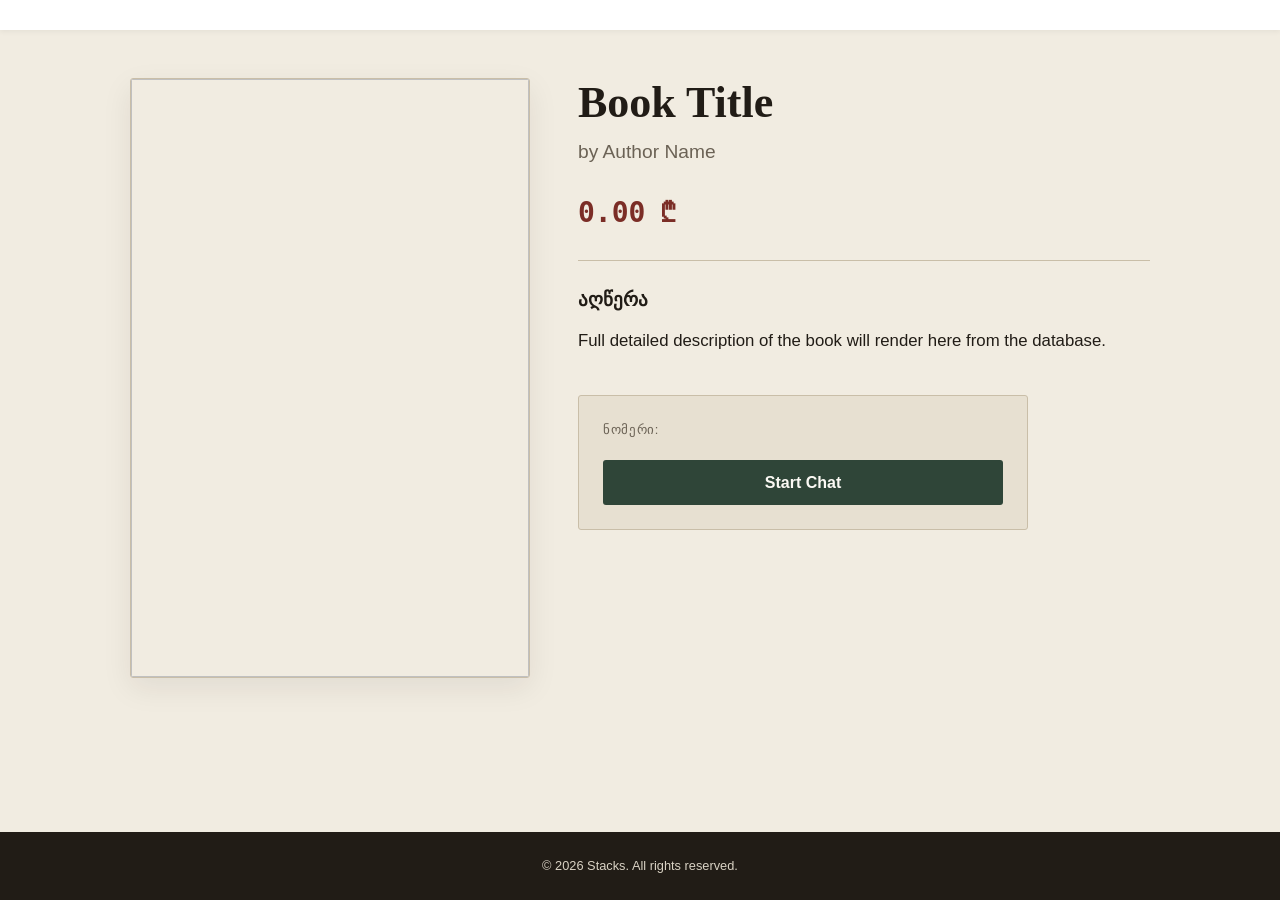
==== BookstoreProject/src/main/resources/templates/book-details.html @ 15ced81b "book details page" ====
<!DOCTYPE html>
<html lang="en" xmlns:th="http://www.thymeleaf.org">
<head>
    <meta charset="UTF-8">
    <meta name="viewport" content="width=device-width, initial-scale=1.0">
    <title th:text="${book.title} + ' — Stacks'">Book Details</title>
    <style>
        :root{
            --paper:      #F1ECE1;
            --paper-dim:  #E7E0D1;
            --ink:        #211C16;
            --ink-soft:   #6B6255;
            --rule:       #C9BEA8;
            --spine-red:  #7B2D26;
            --spine-green:#2F4538;
            --gold:       #B8862E;
            --white:      #FBF9F4;

            --display: 'Fraunces', serif;
            --body: 'Inter', sans-serif;
            --mono: 'IBM Plex Mono', monospace;
            --radius: 3px;
        }

        *{ box-sizing:border-box; margin:0; padding:0; }
        body{
            background:var(--paper);
            color:var(--ink);
            font-family:var(--body);
            line-height:1.6;
            min-height:100vh;
            display:flex;
            flex-direction:column;
        }

        a{ color:inherit; text-decoration:none; }

        .navbar {
            background-color: #ffffff;
            padding: 15px 40px;
            display: flex;
            justify-content: space-between;
            align-items: center;
            box-shadow: 0 2px 5px rgba(0, 0, 0, 0.05);
            position: sticky;
            top: 0;
            z-index: 100;
        }
        .navbar .logo {
            font-size: 22px;
            font-weight: bold;
            color: #007bff;
            text-decoration: none;
        }
        .navbar .nav-links {
            display: flex;
            align-items: center;
        }
        .navbar .nav-links a {
            color: #555555;
            text-decoration: none;
            margin-left: 25px;
            font-size: 16px;
            font-weight: 500;
            transition: color 0.2s;
        }
        .navbar .nav-links a:hover {
            color: #007bff;
        }
        .navbar .nav-links .btn-register {
            background-color: #007bff;
            color: #ffffff;
            padding: 8px 18px;
            border-radius: 4px;
        }
        .navbar .nav-links .btn-register:hover {
            background-color: #0056b3;
        }


        main{
            flex:1 0 auto;
            max-width:1100px;
            width:100%;
            margin:0 auto;
            padding:3rem clamp(1rem, 4vw, 2.5rem) 5rem;
        }

        .back-link {
            display: inline-flex;
            align-items: center;
            gap: 0.5rem;
            font-size: 0.9rem;
            color: var(--ink-soft);
            margin-bottom: 2.5rem;
            transition: color 0.2s;
        }
        .back-link:hover { color: var(--spine-red); }

        .details-container {
            display: grid;
            grid-template-columns: 1fr;
            gap: 3rem;
        }
        @media (min-width: 768px) {
            .details-container { grid-template-columns: 400px 1fr; }
        }

        .details__cover-wrapper {
            position: relative;
        }
        .details__cover {
            width: 100%;
            aspect-ratio: 2/3;
            object-fit: cover;
            border-radius: var(--radius);
            border: 1px solid var(--rule);
            box-shadow: 0 10px 30px rgba(33, 28, 22, 0.08);
        }

        .details__content {
            display: flex;
            flex-direction: column;
        }
        .details__title {
            font-family: var(--display);
            font-size: clamp(2rem, 4vw, 2.75rem);
            font-weight: 700;
            line-height: 1.15;
            margin-bottom: 0.5rem;
        }
        .details__author {
            font-size: 1.2rem;
            color: var(--ink-soft);
            margin-bottom: 1.5rem;
        }
        .details__price {
            font-family: var(--mono);
            font-size: 1.75rem;
            font-weight: 600;
            color: var(--spine-red);
            border-bottom: 1px solid var(--rule);
            padding-bottom: 1.5rem;
            margin-bottom: 1.5rem;
        }

        .details__section-title {
            font-family: var(--display);
            font-size: 1.2rem;
            font-weight: 600;
            margin-bottom: 0.75rem;
        }
        .details__description {
            color: var(--ink);
            font-size: 1.05rem;
            white-space: pre-wrap;
            margin-bottom: 2.5rem;
        }

        .details__contact-box {
            background: var(--paper-dim);
            border: 1px solid var(--rule);
            border-radius: var(--radius);
            padding: 1.5rem;
            display: flex;
            flex-direction: column;
            gap: 1rem;
            max-width: 450px;
        }
        .contact-info {
            display: flex;
            flex-direction: column;
            gap: 0.25rem;
        }
        .contact-info label {
            font-size: 0.8rem;
            text-transform: uppercase;
            letter-spacing: 0.05em;
            color: var(--ink-soft);
        }
        .contact-info .phone-number {
            font-family: var(--mono);
            font-size: 1.25rem;
            font-weight: 600;
        }

        .btn {
            display: inline-flex;
            align-items: center;
            justify-content: center;
            gap: 0.5rem;
            padding: 0.85rem 1.5rem;
            font-family: var(--body);
            font-size: 1rem;
            font-weight: 600;
            border-radius: var(--radius);
            border: none;
            cursor: pointer;
            transition: background-color 0.2s, transform 0.1s;
        }
        .btn:active { transform: scale(0.98); }

        .btn--primary {
            background: var(--spine-green);
            color: var(--white);
        }
        .btn--primary:hover {
            background: #233329;
        }

        .site-footer{
            background:var(--ink);
            color:#D9D2C4;
            margin-top:auto;
            font-size:.8rem;
            padding:1.5rem clamp(1rem, 4vw, 2.5rem);
            text-align: center;
        }
    </style>
</head>
<body>

<header class="navbar">
    <div th:replace="~{fragments/navbar :: header}"></div>
</header>

<div class="app">
    <main id="main-content">

        <div class="details-container" th:object="${book}">

            <div class="details__cover-wrapper">
                <img class="details__cover"
                     th:src="*{imageUrl != null && !imageUrl.isEmpty()} ? *{imageUrl} : '/images/default-book.png'"
                     th:alt="'Cover of ' + *{title}"/>
            </div>

            <div class="details__content">
                <h1 class="details__title" th:text="*{title}">Book Title</h1>
                <div class="details__author" th:text="*{author}">by Author Name</div>
                <div class="details__price"><span th:text="*{price}">0.00</span> ₾</div>

                <h2 class="details__section-title">აღწერა</h2>
                <p class="details__description" th:text="*{description}">Full detailed description of the book will render here from the database.</p>

                <div class="details__contact-box">
                    <div class="contact-info">
                        <label>ნომერი:</label>
                        <div class="phone-number" th:text="${ownerPhone != null && !ownerPhone.isEmpty()} ? ${ownerPhone} : 'Not Provided'"></div>
                    </div>
                    <button class="btn btn--primary">
                        Start Chat
                    </button>
                </div>
            </div>

        </div>

    </main>
</div>

<footer class="site-footer">
    <span>© 2026 Stacks. All rights reserved.</span>
</footer>

</body>
</html>
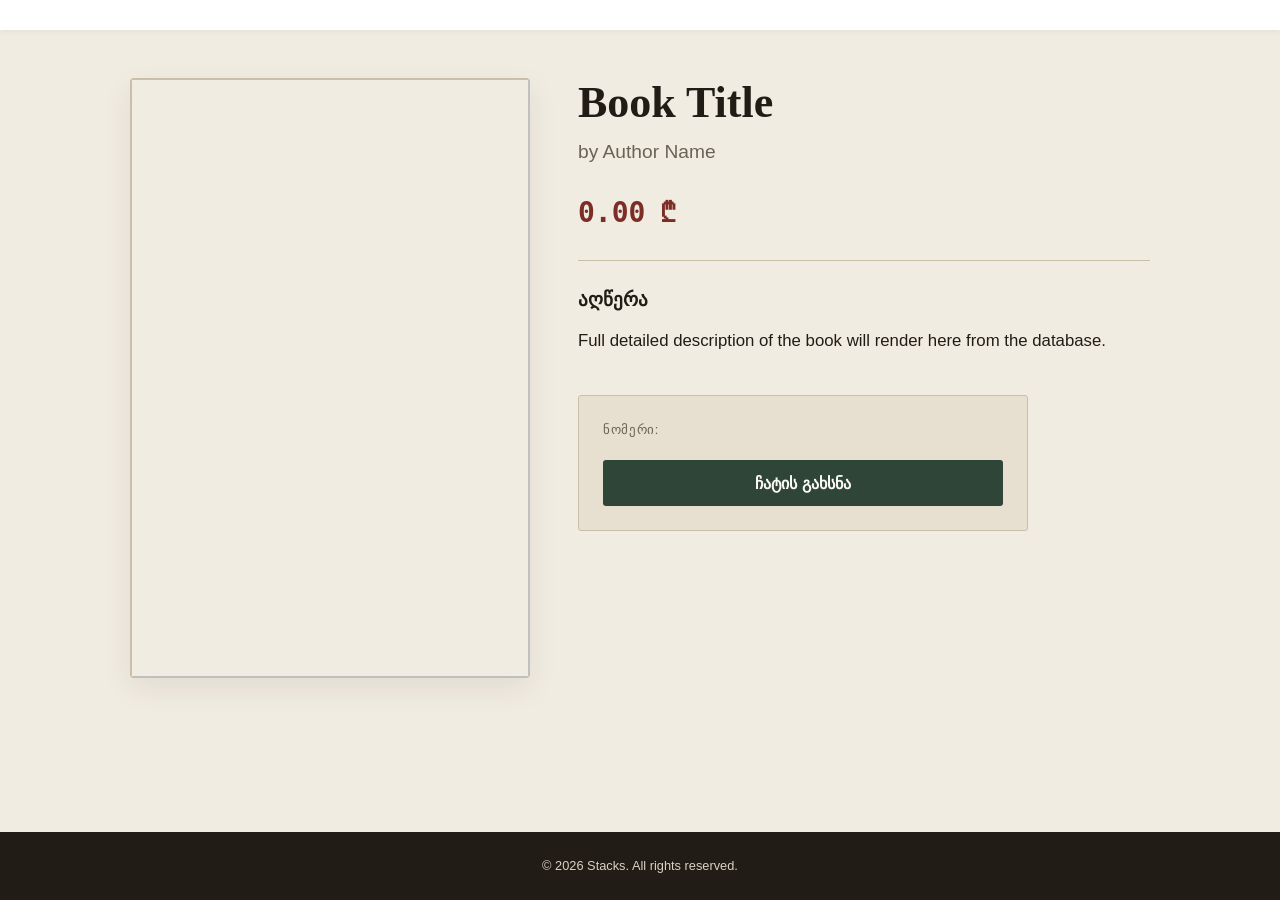
==== commit cea26233: "book details page" ====
--- a/BookstoreProject/src/main/resources/templates/book-details.html
+++ b/BookstoreProject/src/main/resources/templates/book-details.html
@@ -249,7 +249,7 @@
                         <div class="phone-number" th:text="${ownerPhone != null && !ownerPhone.isEmpty()} ? ${ownerPhone} : 'Not Provided'"></div>
                     </div>
                     <button class="btn btn--primary">
-                        Start Chat
+                        ჩატის გახსნა
                     </button>
                 </div>
             </div>
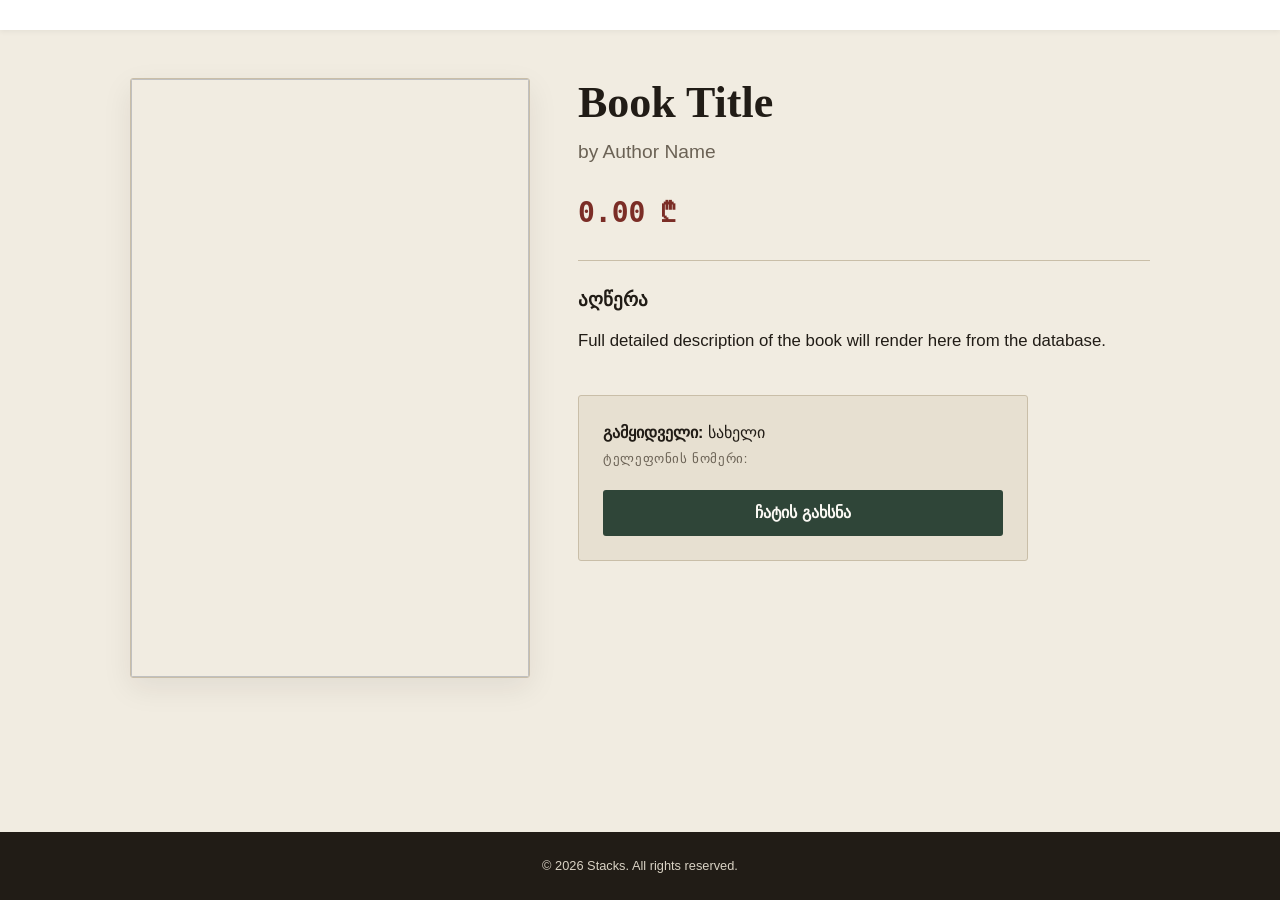
==== commit f77460c9: "book details page. (adding seller name)" ====
--- a/BookstoreProject/src/main/resources/templates/book-details.html
+++ b/BookstoreProject/src/main/resources/templates/book-details.html
@@ -245,7 +245,9 @@
 
                 <div class="details__contact-box">
                     <div class="contact-info">
-                        <label>ნომერი:</label>
+                        <p><strong>გამყიდველი:</strong> <span th:text="${ownerName}">სახელი</span></p>
+
+                        <label>ტელეფონის ნომერი:</label>
                         <div class="phone-number" th:text="${ownerPhone != null && !ownerPhone.isEmpty()} ? ${ownerPhone} : 'Not Provided'"></div>
                     </div>
                     <button class="btn btn--primary">
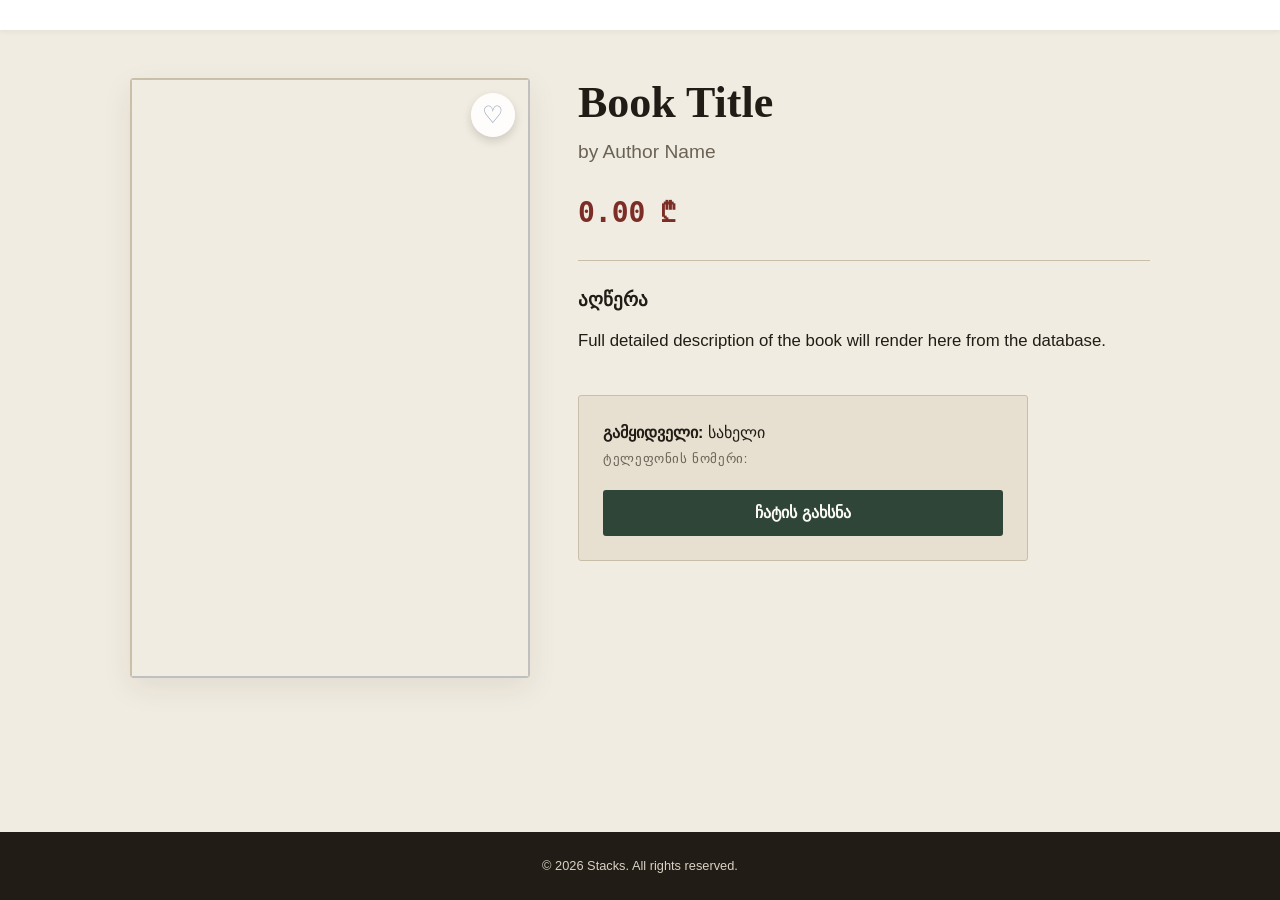
==== commit c67df5a0: "adding favorite button back/front" ====
--- a/BookstoreProject/src/main/resources/templates/book-details.html
+++ b/BookstoreProject/src/main/resources/templates/book-details.html
@@ -109,6 +109,35 @@
         .details__cover-wrapper {
             position: relative;
         }
+
+        .favorite-btn {
+            position: absolute;
+            top: 15px;
+            right: 15px;
+            background: rgba(255, 255, 255, 0.9);
+            border: none;
+            border-radius: 50%;
+            width: 44px;
+            height: 44px;
+            display: flex;
+            align-items: center;
+            justify-content: center;
+            cursor: pointer;
+            font-size: 24px;
+            color: #94a3b8;
+            box-shadow: 0 4px 10px rgba(0, 0, 0, 0.15);
+            transition: transform 0.2s ease, background-color 0.2s ease;
+            outline: none;
+        }
+
+        .favorite-btn:hover {
+            transform: scale(1.1);
+            background: #ffffff;
+        }
+        .favorite-btn.active {
+            color: #ef4444;
+        }
+
         .details__cover {
             width: 100%;
             aspect-ratio: 2/3;
@@ -233,6 +262,12 @@
                 <img class="details__cover"
                      th:src="*{imageUrl != null && !imageUrl.isEmpty()} ? *{imageUrl} : '/images/default-book.png'"
                      th:alt="'Cover of ' + *{title}"/>
+                <button class="favorite-btn"
+                        th:classappend="${book.isFavorite} ? 'active' : ''"
+                        th:data-id="${book.id}"
+                        onclick="toggleFavorite(this)">
+                    <span class="heart-icon" th:text="${book.isFavorite ? '♥' : '♡'}">♡</span>
+                </button>
             </div>
 
             <div class="details__content">
@@ -266,6 +301,79 @@
 </footer>
 
 </body>
+
+<script>
+    document.onreadystatechange = function () {
+        if (document.readyState === "interactive" || document.readyState === "complete") {
+            checkFavoriteStatus();
+        }
+    };
+
+    async function checkFavoriteStatus() {
+        const heartButton = document.querySelector(".favorite-btn");
+        if (!heartButton) return;
+
+        const bookId = heartButton.getAttribute("data-id");
+        const heartIcon = heartButton.querySelector(".heart-icon");
+
+        try {
+            const response = await fetch(`/books/${bookId}`);
+            if (response.ok) {
+                const bookData = await response.json();
+
+                const isFav = bookData.favorite || bookData.isFavorite;
+
+                if (isFav) {
+                    heartButton.classList.add("active");
+                    heartIcon.textContent = "♥";
+                } else {
+                    heartButton.classList.remove("active");
+                    heartIcon.textContent = "♡";
+                }
+            }
+        } catch (error) {
+            console.error("შეცდომა სტატუსის შემოწმებისას:", error);
+        }
+    }
+
+    async function toggleFavorite(button) {
+        if (window.event) {
+            window.event.preventDefault();
+            window.event.stopPropagation();
+        }
+
+        const bookId = button.getAttribute("data-id");
+        const heartIcon = button.querySelector(".heart-icon");
+
+        try {
+            const response = await fetch(`/api/favorites/toggle/${bookId}`, {
+                method: "POST",
+                headers: { "Content-Type": "application/json" }
+            });
+
+            if (response.redirected || response.status === 401 ||
+                response.status === 403 || response.url.includes('/login')) {
+                alert("გთხოვთ, გაიაროთ ავტორიზაცია ფავორიტებში დასამატებლად!");
+                window.location.href = "/login";
+                return;
+            }
+
+            if (response.ok) {
+                const data = await response.json();
+                if (data.isFavorite) {
+                    button.classList.add("active");
+                    heartIcon.textContent = "♥";
+                } else {
+                    button.classList.remove("active");
+                    heartIcon.textContent = "♡";
+                }
+            }
+        } catch (error) {
+            console.error("შეცდომა:", error);
+        }
+    }
+</script>
+
 </html>
 
 
